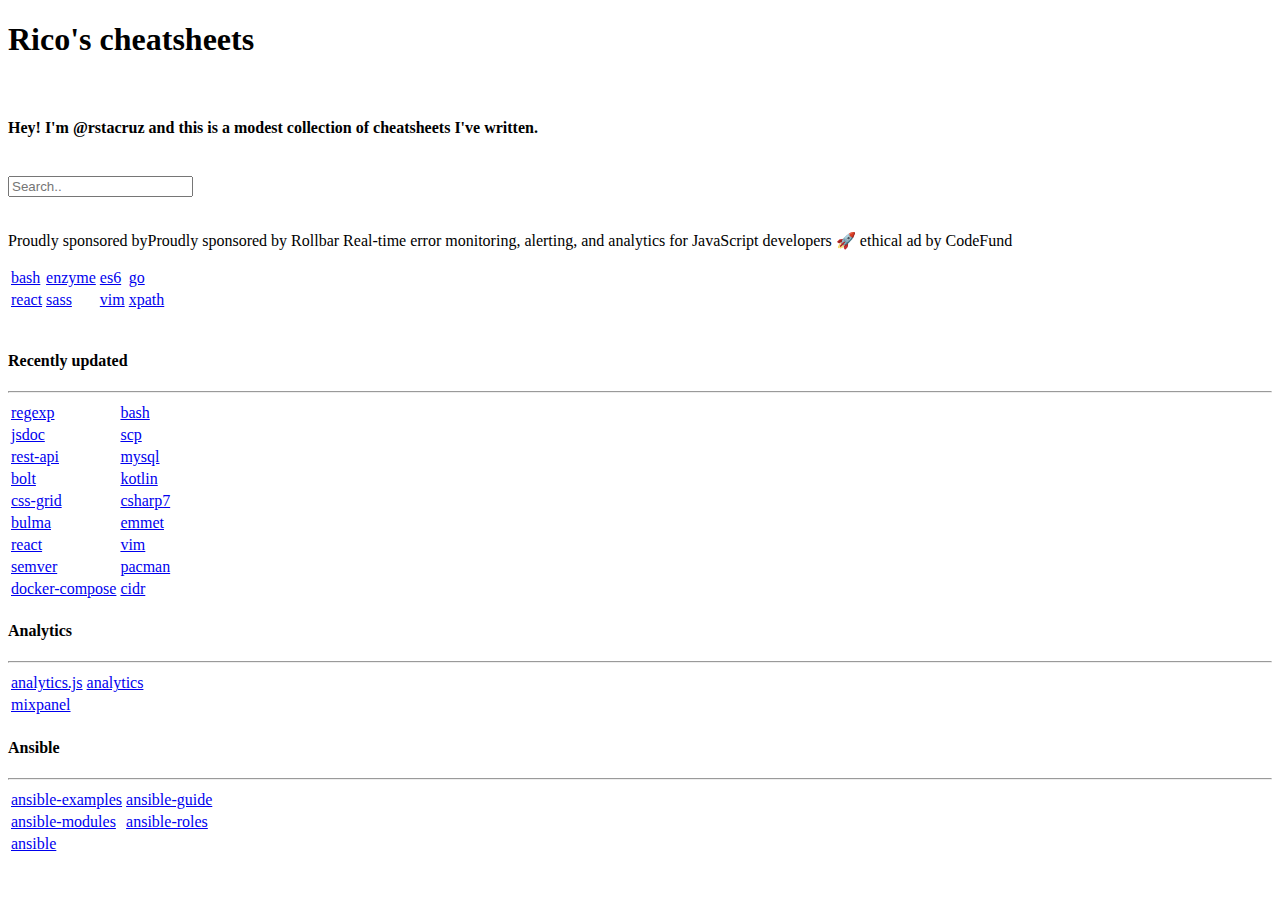
==== Static Layout/index.html @ e5951a02 "first commit" ====
<!DOCTYPE html>
<html lang="en">
<head>
    <meta charset="UTF-8">
    <meta name="viewport" content="width=device-width, initial-scale=1.0">
    <meta http-equiv="X-UA-Compatible" content="ie=edge">
    <title>Static Layout</title>
    <link rel="stylesheet" type="text/css" href="staticlayout.css" />   
</head>
<body>
    <div id="wrapper">
    <h1>Rico's cheatsheets</h1>
    <br>
    <h4>Hey! I'm @rstacruz and this is a modest collection of cheatsheets I've written. </h4>
    <br>
    <div class="topnav">
        <input type="text" placeholder="Search..">
    </div>
    <br>
    <p>Proudly sponsored byProudly sponsored by Rollbar Real-time error monitoring, alerting, and analytics for JavaScript developers 🚀
        ethical ad by CodeFund </p>

    <table>
        <tr>
            <td>
                <div>
                    <a href="https://devhints.io/bash">bash</a>
                </div>
            </td>
            <td>
                <div>
                    <a href="https://devhints.io/enzyme">enzyme</a>                
                </div>
            </td>
            <td>
                <div>
                    <a href="https://devhints.io/es6">es6</a>                
                </div>
            </td>
            <td>
                <div>
                    <a href="https://devhints.io/go">go</a>                
                </div>
            </td>
        </tr>
        <tr>
            <td>
                <div>
                    <a href="https://devhints.io/react">react</a>                
                </div>
            </td>
            <td>
                <div>
                    <a href="https://devhints.io/sass">sass</a>                
                </div>
            </td>
            <td>
                <div>
                    <a href="https://devhints.io/vim">vim</a>                
                </div>
            </td>
            <td>
                <div>
                    <a href="https://devhints.io/xpath">xpath</a>
                </div>
            </td>
        </tr>
    </table>
    <br>
    <h4>Recently updated</h4>
    <hr>
    <table>
        <tr>
            <td>
                <a href="https://devhints.io/regexp">regexp</a>
            </td>
            <td>
                <a href="https://devhints.io/bash">bash</a>
            </td>
        </tr>
        <tr>
            <td>
                <a href="https://devhints.io/jsdoc">jsdoc</a>
            </td>
            <td>
                <a href="https://devhints.io/scp">scp</a>
            </td>
        </tr>
        <tr>
            <td>
                <a href="https://devhints.io/rest-api">rest-api</a>
            </td>
            <td>
                <a href="https://devhints.io/mysql">mysql</a>
            </td>
        </tr>
        <tr>
            <td>
                <a href="https://devhints.io/bolt">bolt</a>
            </td>
            <td>
                <a href="https://devhints.io/kotlin">kotlin</a>
            </td>
        </tr>
        <tr>
            <td>
                <a href="https://devhints.io/css-grid">css-grid</a>
            </td>
            <td>
                <a href="https://devhints.io/csharp7">csharp7</a>
            </td>
        </tr>
        <tr>
            <td>
                <a href="https://devhints.io/bulma">bulma</a>
            </td>
            <td>
                <a href="https://devhints.io/emmet">emmet</a>
            </td>
        </tr>
        <tr>
            <td>
                <a href="https://devhints.io/react">react</a>
            </td>
            <td>
                <a href="https://devhints.io/vim">vim</a>
            </td>
        </tr>
        <tr>
            <td>
                <a href="https://devhints.io/semver">semver</a>
            </td>
            <td>
                <a href="https://devhints.io/pacman">pacman</a>
            </td>
        </tr>
        <tr>
            <td>
                <a href="https://devhints.io/docker-compaose">docker-compose</a>
            </td>
            <td>
                <a href="https://devhints.io/cidr">cidr</a>
            </td>
        </tr>
    </table>
<h4>Analytics</h4>
<hr>
<table>
    <tr>
        <td>
            <a href="https://devhints.io/analytics.js">analytics.js</a>
        </td>
        <td>
            <a href="https://devhints.io/analytics">analytics</a>
        </td>
    </tr>
    <tr>
        <td>
            <a href="https://devhints.io/mixpanel">mixpanel</a>
        </td>
    </tr>
</table>
<h4>Ansible</h4>
<hr>
<table>
    <tr>
        <td>
            <a href="https://devhints.io/ansible-examples">ansible-examples</a>
        </td>
        <td>
            <a href="https://devhints.io/ansible-guide">ansible-guide</a>
        </td>
    </tr>
    <tr>
        <td>
            <a href="https://devhints.io/ansible-modules">ansible-modules</a>
        </td>
        <td>
            <a href="https://devhints.io/ansible-roles">ansible-roles</a>
        </td>
    </tr>
    <tr>
        <td>
            <a href="https://devhints.io/ansible">ansible</a>
        </td>
    </tr>
</table>
</div>
</body>
</html>
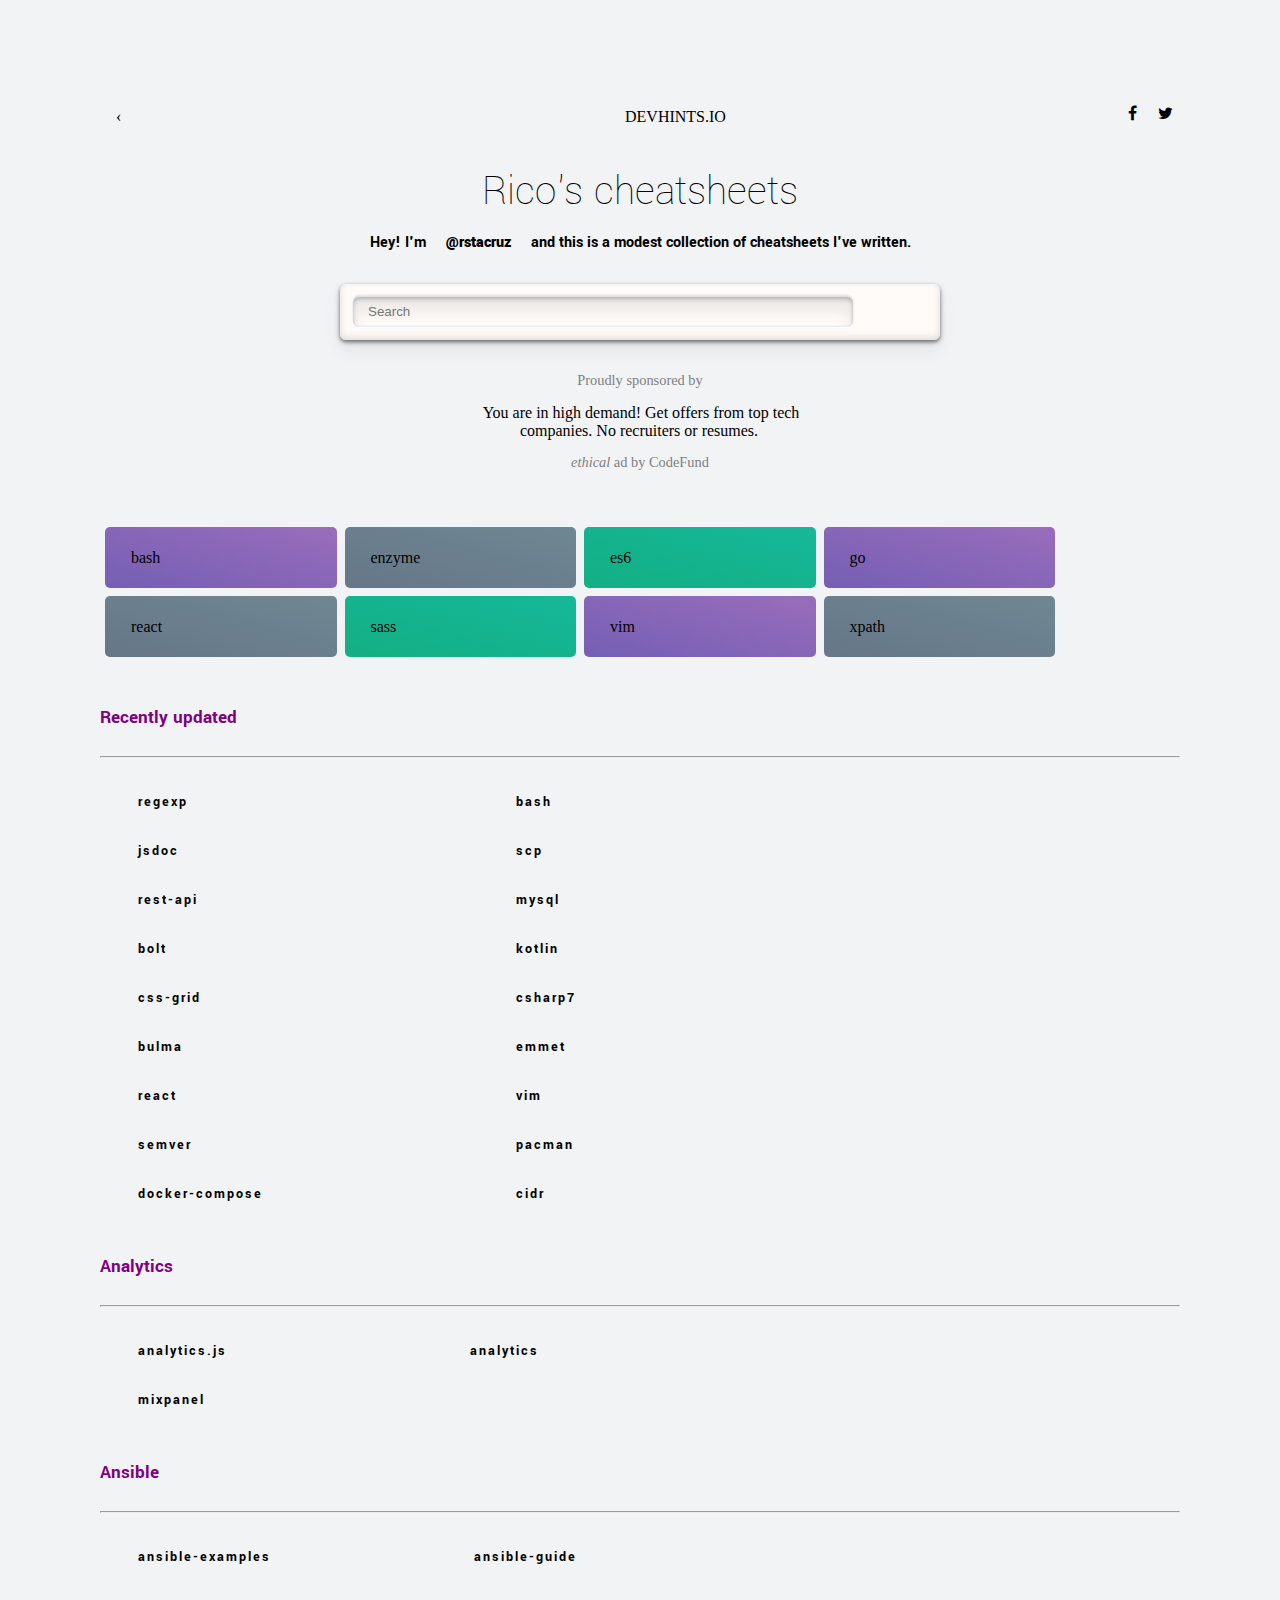
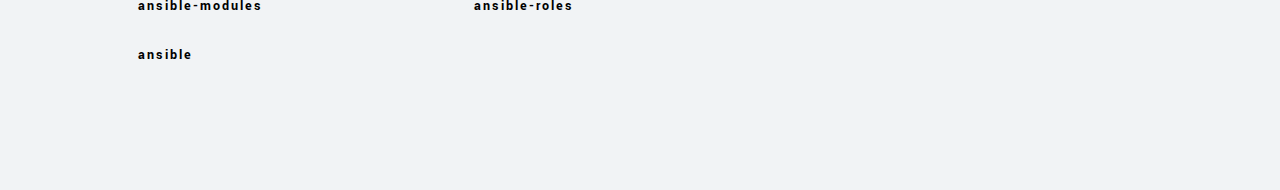
==== commit 743081fe: "static layout" ====
--- a/Static Layout/index.html
+++ b/Static Layout/index.html
@@ -4,187 +4,228 @@
     <meta charset="UTF-8">
     <meta name="viewport" content="width=device-width, initial-scale=1.0">
     <meta http-equiv="X-UA-Compatible" content="ie=edge">
+    <meta name="viewport" content="width=device-width, initial-scale=1">
     <title>Static Layout</title>
-    <link rel="stylesheet" type="text/css" href="staticlayout.css" />   
-</head>
-<body>
-    <div id="wrapper">
-    <h1>Rico's cheatsheets</h1>
-    <br>
-    <h4>Hey! I'm @rstacruz and this is a modest collection of cheatsheets I've written. </h4>
-    <br>
-    <div class="topnav">
-        <input type="text" placeholder="Search..">
-    </div>
-    <br>
-    <p>Proudly sponsored byProudly sponsored by Rollbar Real-time error monitoring, alerting, and analytics for JavaScript developers 🚀
-        ethical ad by CodeFund </p>
+    <link rel="stylesheet" type="text/css" href="../Static Layout/index.css" />
+    <link href="https://fonts.googleapis.com/css?family=Yantramanav:100&display=swap" rel="stylesheet">
+    <link rel="stylesheet" href="https://cdnjs.cloudflare.com/ajax/libs/font-awesome/4.7.0/css/font-awesome.min.css">
+    <body>
 
-    <table>
-        <tr>
-            <td>
-                <div>
+    <!-- Header -->
+<div class="header">
+    <div id="back">
+        <a href="#" class="previousRound">&#8249;</a>
+    </div> 
+    
+    <div id="pointless">
+        <a href="https://devhints.io/">devhints.io</a>
+    </div>
+    
+    <div id="socialmedia">
+        <a href="https://www.facebook.com/sharer/sharer.php?u=https%3A%2F%2Fdevhints.io%2F" class="fa fa-facebook"></a>
+        <a href="https://twitter.com/intent/tweet?text=Ridiculous%20collection%20of%20web%20development%20cheatsheets%20https://devhints.io/" class="fa fa-twitter"></a>
+    </div>
+</div>
+    <!-- Landing -->
+<div class="wrapper">
+    <div class="landingOne">
+        <h1>Rico's cheatsheets</h1>
+        <h4>Hey! I'm <a href="https://ricostacruz.com/"><b>@rstacruz</b></a> and this is a modest collection of cheatsheets I've written. </h4>
+    </div>
+    <br>
+    <div class="search">
+        <form class="searchbox_1" action="">
+            <input type="search" class="search_1" placeholder="Search" />
+            <button type="submit" class="submit_1" value="search">&nbsp;</button>
+        </form>
+    </div>
+    <br>
+    <div class="landingTwo">
+        <p>Proudly sponsored by</p>
+        <span><b>You are in high demand!</b> Get offers from top tech<br> companies. No recruiters or resumes.</span>
+        <p><i>ethical</i> ad by CodeFund</p>
+    </div>
+    <br>
+    <br>
+    
+    <!-- Top Pages -->
+    <table class="topPages">
+        <tr>
+            <td>
+                <div id="bash">
                     <a href="https://devhints.io/bash">bash</a>
                 </div>
             </td>
             <td>
-                <div>
+                <div id="enzyme">
                     <a href="https://devhints.io/enzyme">enzyme</a>                
                 </div>
             </td>
             <td>
-                <div>
+                <div id="es6">
                     <a href="https://devhints.io/es6">es6</a>                
                 </div>
             </td>
             <td>
-                <div>
+                <div id="go">
                     <a href="https://devhints.io/go">go</a>                
                 </div>
             </td>
         </tr>
         <tr>
             <td>
-                <div>
+                <div id="react">
                     <a href="https://devhints.io/react">react</a>                
                 </div>
             </td>
             <td>
-                <div>
+                <div id="sass">
                     <a href="https://devhints.io/sass">sass</a>                
                 </div>
             </td>
             <td>
-                <div>
+                <div id="vim">
                     <a href="https://devhints.io/vim">vim</a>                
                 </div>
             </td>
             <td>
-                <div>
+                <div id="xpath">
                     <a href="https://devhints.io/xpath">xpath</a>
                 </div>
             </td>
         </tr>
     </table>
     <br>
-    <h4>Recently updated</h4>
+    
+    <!-- Recently Updated-->
+    <div class="recentlyUpdated">
+        <h4><strong>Recently updated</strong></h4>
+        <hr>
+        <table class="content-table">
+            <tr>
+                <td>
+                    <a href="https://devhints.io/regexp">regexp</a>
+                </td>
+                <td>
+                    <a href="https://devhints.io/bash">bash</a>
+                </td>
+            </tr>
+            <tr>
+                <td>
+                    <a href="https://devhints.io/jsdoc">jsdoc</a>
+                </td>
+                <td>
+                    <a href="https://devhints.io/scp">scp</a>
+                </td>
+            </tr>
+            <tr>
+                <td>
+                    <a href="https://devhints.io/rest-api">rest-api</a>
+                </td>
+                <td>
+                    <a href="https://devhints.io/mysql">mysql</a>
+                </td>
+            </tr>
+            <tr>
+                <td>
+                    <a href="https://devhints.io/bolt">bolt</a>
+                </td>
+                <td>
+                    <a href="https://devhints.io/kotlin">kotlin</a>
+                </td>
+            </tr>
+            <tr>
+                <td>
+                    <a href="https://devhints.io/css-grid">css-grid</a>
+                </td>
+                <td>
+                    <a href="https://devhints.io/csharp7">csharp7</a>
+                </td>
+            </tr>
+            <tr>
+            <td>
+                <a href="https://devhints.io/bulma">bulma</a>
+            </td>
+            <td>
+                <a href="https://devhints.io/emmet">emmet</a>
+            </td>
+        </tr>
+        <tr>
+            <td>
+                <a href="https://devhints.io/react">react</a>
+            </td>
+            <td>
+                <a href="https://devhints.io/vim">vim</a>
+            </td>
+        </tr>
+        <tr>
+            <td>
+                <a href="https://devhints.io/semver">semver</a>
+            </td>
+            <td>
+                <a href="https://devhints.io/pacman">pacman</a>
+            </td>
+        </tr>
+        <tr>
+            <td>
+                <a href="https://devhints.io/docker-compaose">docker-compose</a>
+            </td>
+            <td>
+                <a href="https://devhints.io/cidr">cidr</a>
+            </td>
+        </tr>
+    </table>
+</div> 
+
+<!-- Analytics-->
+<div class="analytics">
+    <h4><strong>Analytics</strong></h4>
     <hr>
-    <table>
-        <tr>
-            <td>
-                <a href="https://devhints.io/regexp">regexp</a>
-            </td>
-            <td>
-                <a href="https://devhints.io/bash">bash</a>
-            </td>
-        </tr>
-        <tr>
-            <td>
-                <a href="https://devhints.io/jsdoc">jsdoc</a>
-            </td>
-            <td>
-                <a href="https://devhints.io/scp">scp</a>
-            </td>
-        </tr>
-        <tr>
-            <td>
-                <a href="https://devhints.io/rest-api">rest-api</a>
-            </td>
-            <td>
-                <a href="https://devhints.io/mysql">mysql</a>
-            </td>
-        </tr>
-        <tr>
-            <td>
-                <a href="https://devhints.io/bolt">bolt</a>
-            </td>
-            <td>
-                <a href="https://devhints.io/kotlin">kotlin</a>
-            </td>
-        </tr>
-        <tr>
-            <td>
-                <a href="https://devhints.io/css-grid">css-grid</a>
-            </td>
-            <td>
-                <a href="https://devhints.io/csharp7">csharp7</a>
-            </td>
-        </tr>
-        <tr>
-            <td>
-                <a href="https://devhints.io/bulma">bulma</a>
-            </td>
-            <td>
-                <a href="https://devhints.io/emmet">emmet</a>
-            </td>
-        </tr>
-        <tr>
-            <td>
-                <a href="https://devhints.io/react">react</a>
-            </td>
-            <td>
-                <a href="https://devhints.io/vim">vim</a>
-            </td>
-        </tr>
-        <tr>
-            <td>
-                <a href="https://devhints.io/semver">semver</a>
-            </td>
-            <td>
-                <a href="https://devhints.io/pacman">pacman</a>
-            </td>
-        </tr>
-        <tr>
-            <td>
-                <a href="https://devhints.io/docker-compaose">docker-compose</a>
-            </td>
-            <td>
-                <a href="https://devhints.io/cidr">cidr</a>
-            </td>
-        </tr>
-    </table>
-<h4>Analytics</h4>
-<hr>
-<table>
-    <tr>
-        <td>
-            <a href="https://devhints.io/analytics.js">analytics.js</a>
-        </td>
-        <td>
-            <a href="https://devhints.io/analytics">analytics</a>
-        </td>
-    </tr>
-    <tr>
-        <td>
-            <a href="https://devhints.io/mixpanel">mixpanel</a>
-        </td>
-    </tr>
-</table>
-<h4>Ansible</h4>
-<hr>
-<table>
-    <tr>
-        <td>
-            <a href="https://devhints.io/ansible-examples">ansible-examples</a>
-        </td>
-        <td>
-            <a href="https://devhints.io/ansible-guide">ansible-guide</a>
-        </td>
-    </tr>
-    <tr>
-        <td>
-            <a href="https://devhints.io/ansible-modules">ansible-modules</a>
-        </td>
-        <td>
-            <a href="https://devhints.io/ansible-roles">ansible-roles</a>
-        </td>
-    </tr>
-    <tr>
-        <td>
-            <a href="https://devhints.io/ansible">ansible</a>
-        </td>
-    </tr>
-</table>
+    <table class="content-table">
+        <tr>
+            <td>
+                <a href="https://devhints.io/analytics.js">analytics.js</a>
+            </td>
+            <td>
+                <a href="https://devhints.io/analytics">analytics</a>
+            </td>
+        </tr>
+        <tr>
+            <td>
+                <a href="https://devhints.io/mixpanel">mixpanel</a>
+            </td>
+        </tr>
+    </table>
+</div>
+
+<!-- Ansible -->
+<div class="ansible">
+    <h4><strong>Ansible</strong></h4>
+    <hr>
+    <table class="content-table">
+        <tr>
+            <td>
+                <a href="https://devhints.io/ansible-examples">ansible-examples</a>
+            </td>
+            <td>
+                <a href="https://devhints.io/ansible-guide">ansible-guide</a>
+            </td>
+        </tr>
+        <tr>
+            <td>
+                <a href="https://devhints.io/ansible-modules">ansible-modules</a>
+            </td>
+            <td>
+                <a href="https://devhints.io/ansible-roles">ansible-roles</a>
+            </td>
+        </tr>
+        <tr>
+            <td>
+                <a href="https://devhints.io/ansible">ansible</a>
+            </td>
+        </tr>
+    </table>
+</div>
 </div>
 </body>
 </html>--- a/Static Layout/index.css
+++ b/Static Layout/index.css
@@ -0,0 +1,309 @@
+body {
+    background-color: #f1f3f5;
+    padding: 0;
+    margin: 100px;
+    overflow-x: hidden;
+}
+
+
+/* Header */
+
+.header {
+    display: flex;
+    flex-direction: row;
+    flex-wrap: nowrap;
+    justify-content: center;
+    flex-basis: 100vw;
+}
+
+/* Back Button */
+
+#back {
+    flex:2;
+}
+
+a {
+    text-decoration: none;
+    display: inline-block;
+    padding: 8px 16px;
+  }
+  
+/* a:hover {                *** HOVER MECHANIC******
+    background-color: rgb(197, 2, 197);
+    color: white;
+  } */
+
+.round {
+    border-radius: 50%;
+  }
+
+  /* Pointless */
+
+#pointless {
+    text-transform: uppercase;
+    flex:2;
+}
+
+
+  /* Social Media */
+
+.fa {
+    padding: 0px;
+    font-size: 20px;
+    width: 25px;
+    text-align: center;
+    text-decoration: none;
+    margin: 5px 2px;
+    border-radius: 5px;
+    flex:2;
+  }
+  
+
+/* Landing */
+
+.landingOne h1{
+    font-family: 'Yantramanav', sans-serif;
+    text-align: center;
+    font-size: 2.7em;
+    font-weight: 200;
+    margin-bottom: 0px;
+}
+
+.landingOne h4 {
+    font-family: 'Yantramanav', sans-serif;
+    text-align: center;
+    font-size: 1em;
+    font-stretch: wider;
+    padding: 0px;
+    margin: 5px;
+}
+
+.searchbox_1{
+    background-color: #fffbf8;
+    padding:13px;
+    width:600px;
+    margin: 0px auto;
+    -webkit-box-sizing:border-box;
+    -moz-box-sizing:border-box;
+    box-sizing:border-box;
+    border-radius:6px;
+    -webkit-box-shadow:
+    0 2px 4px 0 rgba(72, 72, 72, 0.83),
+    0 10px 15px 0 rgba(126, 126, 126, 0.12),
+    0 -2px 6px 1px rgba(199, 199, 199, 0.55) inset,
+    0 2px 4px 2px rgba(255, 255, 255, 0.83) inset;
+    -moz-box-shadow:
+    0 2px 4px 0 rgba(72, 72, 72, 0.83),
+    0 10px 15px 0 rgba(126, 126, 126, 0.12),
+    0 -2px 6px 1px rgba(199, 199, 199, 0.55) inset,
+    0 2px 4px 2px rgba(255, 255, 255, 0.83) inset;
+    box-shadow:
+    0 2px 4px 0 rgba(72, 72, 72, 0.83),
+    0 10px 15px 0 rgba(126, 126, 126, 0.12),
+    0 -2px 6px 1px rgba(199, 199, 199, 0.55) inset,
+    0 2px 4px 2px rgba(255, 255, 255, 0.83) inset;
+    }
+    .search_1{
+    width:500px;
+    height:30px;
+    padding-left:15px;
+    border-radius:6px;
+    border:none;
+    color:#0F0D0D;;
+    font-weight:500;
+    background-color:#fffbf8;;
+    -webkit-box-shadow:
+    0 -2px 2px 0 rgba(199, 199, 199, 0.55),
+    0 1px 1px 0 #fff,
+    0 2px 2px 1px #fafafa,
+    0 2px 4px 0 #b2b2b2 inset,
+    0 -1px 1px 0 #f2f2f2 inset,
+    0 15px 15px 0 rgba(41, 41, 41, 0.09) inset;
+    -moz-box-shadow:
+    0 -2px 2px 0 rgba(199, 199, 199, 0.55),
+    0 1px 1px 0 #fff,
+    0 2px 2px 1px #fafafa,
+    0 2px 4px 0 #b2b2b2 inset,
+    0 -1px 1px 0 #f2f2f2 inset,
+    0 15px 15px 0 rgba(41, 41, 41, 0.09) inset;
+    box-shadow:
+    0 -2px 2px 0 rgba(199, 199, 199, 0.55),
+    0 1px 1px 0 #fff,
+    0 2px 2px 1px #fafafa,
+    0 2px 4px 0 #b2b2b2 inset,
+    0 -1px 1px 0 #f2f2f2 inset,
+    0 15px 15px 0 rgba(41, 41, 41, 0.09) inset;
+    }
+    .submit_1{
+    width:35px;
+    height:30px;
+    background-image:url(img/search-btn.png);
+    background-repeat: no-repeat;
+    background-position: 17px 2px;
+    background-color:transparent;
+    -webkit-background-size:20px 20px;
+    /* background-size:20px 20px; */
+    border:none;
+    cursor:pointer;
+    }
+    .search_1:focus{
+    outline:0;
+    }
+.landingTwo {
+    text-align: center;    
+}
+
+.landingTwo p {
+    font-size: .9em;
+    color: grey;
+    padding: 0px;
+}
+
+.landingTwo span {
+    font-size: 1em;
+    font-weight: lighter;
+    margin: 2px;
+}
+
+/* Top Pages */
+
+.topPages {
+    width: 75vw;
+    float: center;
+    text-align: center; 
+    font-family: 'Yantramanav', sans-serif white;
+}
+
+.topPages td {
+    text-align: left;
+    font-size: 1em;
+    width: 18vw;
+    height: 6vh;
+    padding: 3px;
+}
+
+#bash {
+    background: linear-gradient(15deg,#745fb5,#9a6dbb);
+    height: 100%;
+    border-radius: 5px;
+    line-height: 5vh;
+    padding-left: 10px;
+}
+
+#enzyme {
+    background: linear-gradient(15deg,#678,#6f8793);
+    height: 100%;
+    border-radius: 5px;
+    line-height: 5vh;
+    padding-left: 10px;
+}
+
+#es6 {
+    background: linear-gradient(15deg,#14af83,#15b89a);
+    height: 100%;
+    border-radius: 5px;
+    line-height: 5vh;
+    padding-left: 10px;
+}
+
+#go {
+    background: linear-gradient(15deg,#745fb5,#9a6dbb);
+    height: 100%;
+    border-radius: 5px;
+    line-height: 5vh;
+    padding-left: 10px;
+}
+
+#react {
+    background: linear-gradient(15deg,#678,#6f8793);
+    height: 100%;
+    border-radius: 5px;
+    line-height: 5vh;
+    padding-left: 10px;
+}
+
+#sass {
+    background: linear-gradient(15deg,#14af83,#15b89a);
+    height: 100%;
+    border-radius: 5px;
+    line-height: 5vh;
+    padding-left: 10px;
+}
+
+#vim {
+    background: linear-gradient(15deg,#745fb5,#9a6dbb);
+    height: 100%;
+    border-radius: 5px;
+    line-height: 5vh;
+    padding-left: 10px;
+}
+
+#xpath {
+    background: linear-gradient(15deg,#678,#6f8793);
+    height: 100%;
+    border-radius: 5px;
+    line-height: 5vh;
+    padding-left: 10px;
+}
+/* Recently Updated*/
+
+.recentlyUpdated h4 {
+    font-family: 'Yantramanav', sans-serif;
+    text-align: left;
+    font-size: 1.2em;
+    font-weight: 400;
+    color: purple;
+}
+
+.content-table {
+    text-align: left;
+    width: 50vw;
+    font-family: 'Yantramanav', sans-serif;
+    padding: 10px;
+    font-size: .9em;
+}
+
+.content-table td {
+    padding: 6px 10px;
+    font-weight: bold;
+    letter-spacing: 2px;
+}
+
+a:link {
+text-decoration: none;
+color: black
+}
+
+a:visited {
+text-decoration: none;
+color: black
+}
+
+a:hover {
+text-decoration: none;
+color: black;
+}
+
+a:active {
+text-decoration: none;
+color: black
+}
+/* Analytics */
+
+.analytics h4 {
+    font-family: 'Yantramanav', sans-serif;
+    text-align: left;
+    font-size: 1.2em;
+    font-weight: 400;
+    color: purple;
+}
+
+/* Ansible */
+
+.ansible h4 {
+    font-family: 'Yantramanav', sans-serif;
+    text-align: left;
+    font-size: 1.2em;
+    font-weight: 400;
+    color: purple;
+}
